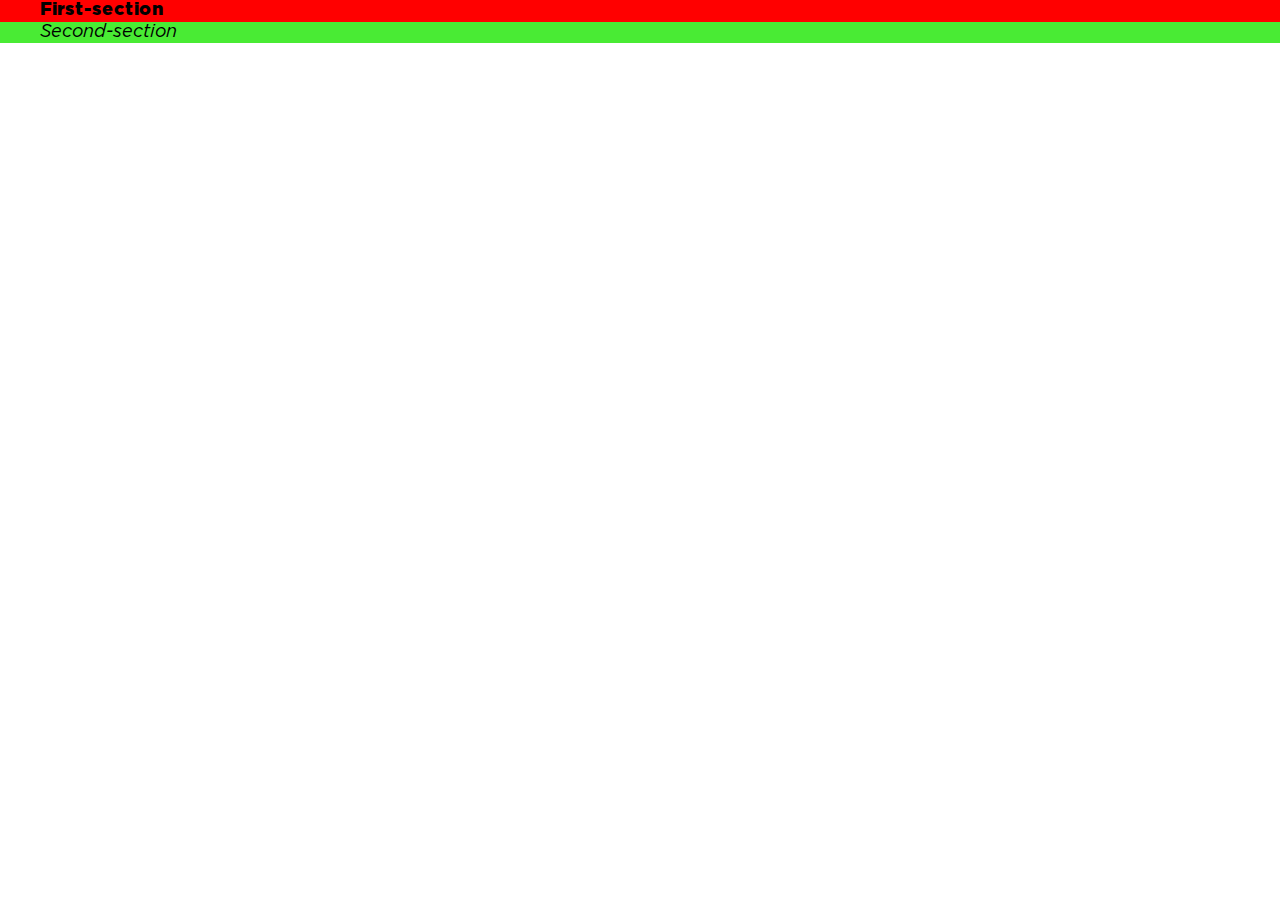
==== app/index.html @ e7c3e161 "Initial commit" ====
<!DOCTYPE html>
<html lang="en">
<head>
	<meta charset="UTF-8">

	<title>Start template</title>
	<meta name="description" content="">

	<meta http-equiv="X-UA-Compatible" content="IE=edge">
	<meta name="viewport" content="width=device-width, initial-scale=1, maximum-scale=1">

	<!-- Template Basic Images Start -->
	<meta property="og:image" content="path/to/image.jpg">
	<link rel="icon" href="img/favicon/favicon.ico">
	<link rel="apple-touch-icon" sizes="180x180" href="img/favicon/apple-touch-icon-180x180.png">
	<!-- Template Basic Images End -->
	
	<!-- Custom Browsers Color Start -->
	<meta name="theme-color" content="#000">
	<!-- Custom Browsers Color End -->

	<!-- <link rel="stylesheet" href="css/bootstrap-grid.min.css"> -->
	<link rel="stylesheet" href="css/normalize.css">
	<link rel="stylesheet" href="css/main.min.css">

</head>
<body>

	<section class="section-first">
		<div class="container">
			First-section
		</div>
	</section>

	<section class="section-second">
		<div class="container">
			Second-section
		</div>
	</section>

	
	<!-- <script src="js/jquery-3.4.1.min.js"></script> -->
	<script src="js/common.js"></script>

</body>
</html>
---- app/css/main.min.css ----
@font-face {
  font-family: 'Gotham Pro';
  src: url("../fonts/GothamPro.eot");
  src: url("../fonts/GothamPro.eot?#iefix") format("embedded-opentype"), url("../fonts/GothamPro.woff") format("woff"), url("../fonts/GothamPro.ttf") format("truetype");
  font-weight: 400;
  font-style: normal; }

@font-face {
  font-family: 'Gotham Pro';
  src: url("../fonts/GothamPro-Black.eot");
  src: url("../fonts/GothamPro-Black.eot?#iefix") format("embedded-opentype"), url("../fonts/GothamPro-Black.woff") format("woff"), url("../fonts/GothamPro-Black.ttf") format("truetype");
  font-weight: 900;
  font-style: normal; }

@font-face {
  font-family: 'Gotham Pro';
  src: url("../fonts/GothamPro-Italic.eot");
  src: url("../fonts/GothamPro-Italic.eot?#iefix") format("embedded-opentype"), url("../fonts/GothamPro-Italic.woff") format("woff"), url("../fonts/GothamPro-Italic.ttf") format("truetype");
  font-weight: 400;
  font-style: italic; }

body {
  min-width: 320px;
  font-family: "Arial", sans-serif;
  font-size: 18px;
  line-height: 1.2; }

.row {
  display: flex;
  flex-wrap: wrap;
  margin: 0 -15px; }

.container {
  max-width: 1200px;
  margin: 0 auto;
  padding: 0 15px; }
  @media (max-width: 1199.98px) {
    .container {
      max-width: 960px; } }
  @media (max-width: 991.98px) {
    .container {
      max-width: 720px; } }
  @media (max-width: 767.98px) {
    .container {
      max-width: 430px; } }
  @media (max-width: 575.98px) {
    .container {
      width: auto; } }

.section-first {
  font-family: 'Gotham Pro';
  font-weight: 900;
  background-color: #ff0000; }

.section-second {
  font-family: 'Gotham Pro';
  font-style: italic;
  background-color: #49eb34; }

/*# sourceMappingURL=[data-uri] */
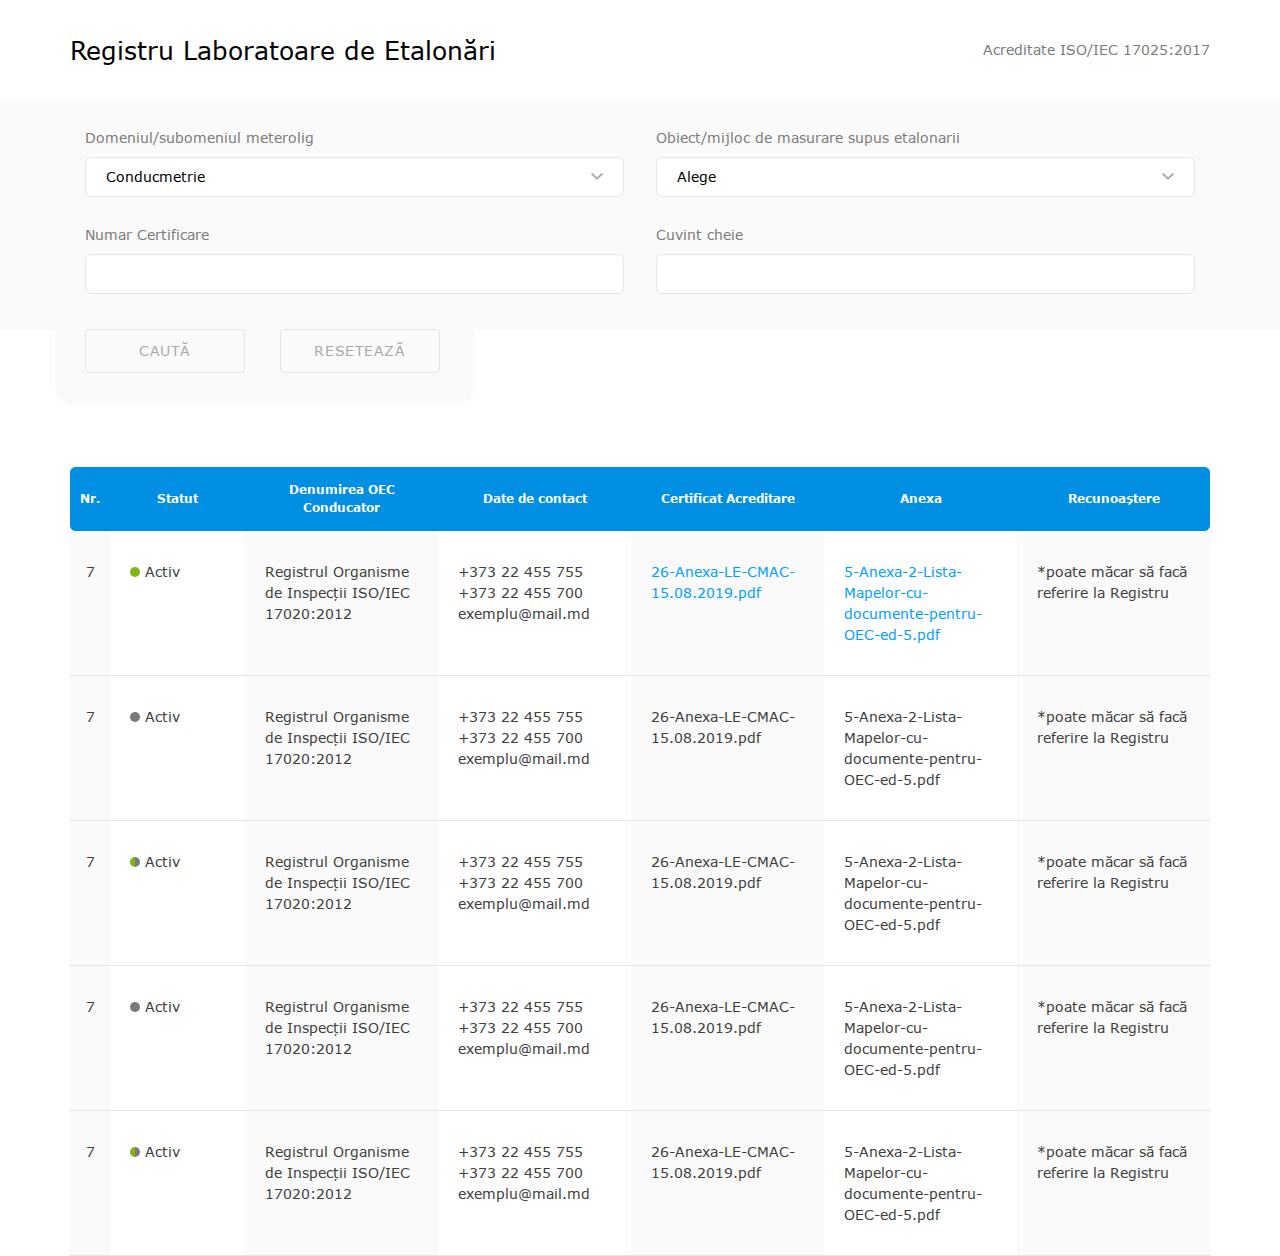
==== commit 0e9c2601: "Add 2 pages" ====
--- a/app/index.html
+++ b/app/index.html
@@ -3,7 +3,7 @@
 <head>
 	<meta charset="UTF-8">
 
-	<title>Start template</title>
+	<title>home</title>
 	<meta name="description" content="">
 
 	<meta http-equiv="X-UA-Compatible" content="IE=edge">
@@ -19,27 +19,200 @@
 	<meta name="theme-color" content="#000">
 	<!-- Custom Browsers Color End -->
 
-	<!-- <link rel="stylesheet" href="css/bootstrap-grid.min.css"> -->
 	<link rel="stylesheet" href="css/normalize.css">
 	<link rel="stylesheet" href="css/main.min.css">
 
 </head>
 <body>
 
-	<section class="section-first">
-		<div class="container">
-			First-section
-		</div>
-	</section>
-
-	<section class="section-second">
-		<div class="container">
-			Second-section
-		</div>
-	</section>
+	<main class="main">
+		<section class="registration">
+			<div class="registration__top">
+				<div class="container">
+					<div class="registration__top-row">
+						<div class="registration__title">Registru Laboratoare de Etalonări</div>
+						<div class="registration__subtitle">Acreditate ISO/IEC 17025:2017</div>
+					</div>
+				</div>
+			</div>
+			<div class="registration__bottom">
+				<div class="container">
+					<form action="#" class="registration__form">
+						<label class="registration__label">
+							<div class="registration__name">Domeniul/subomeniul meterolig</div>
+							<select class="registration__item">
+								<option value="1">Conducmetrie</option>
+								<option value="2">Debite</option>
+								<option value="3">Densitate</option>
+								<option value="4">Temperature</option>
+								<option value="5">Volum</option>
+							</select>
+						</label>
+						<label class="registration__label">
+							<div class="registration__name">Obiect/mijloc de masurare supus etalonarii</div>
+							<select class="registration__item">
+								<option value="1">Alege</option>
+								<option value="2">Debite</option>
+								<option value="3">Densitate</option>
+								<option value="4">Temperature</option>
+								<option value="5">Volum</option>
+							</select>
+						</label>
+						<label class="registration__label">
+							<div class="registration__name">Numar Certificare</div>
+							<input class="registration__item" type="text">
+						</label>
+						<label class="registration__label">
+							<div class="registration__name">Cuvint cheie</div>
+							<input class="registration__item" type="text">
+						</label>
+						<div class="registration__buttons">
+							<div class="registration__btn"><button class="button">Caută</button></div>
+							<div class="registration__btn"><button class="button">Resetează</button></div>
+						</div>
+					</form>
+				</div>
+			</div>
+		</section>
+		<section class="detail">
+			<div class="container">
+				<div class="detail__table">
+
+					<div class="detail__row head">
+						<div class="detail__col">Nr.</div>
+						<div class="detail__col">Statut</div>
+						<div class="detail__col">Denumirea OEC Conducator</div>
+						<div class="detail__col">Date de contact</div>
+						<div class="detail__col">Certificat Acreditare</div>
+						<div class="detail__col">Anexa</div>
+						<div class="detail__col">Recunoaștere</div>
+					</div>
+
+					<div class="detail__row">
+						<div class="detail__col">7</div>
+						<div class="detail__col"><i class="status status--1"></i>Activ</div>
+						<div class="detail__col">
+							Registrul Organisme de Inspecții
+							ISO/IEC 17020:2012
+						</div>
+						<div class="detail__col">
+							+373 22 455 755
+							+373 22 455 700
+							exemplu@mail.md
+						</div>
+						<div class="detail__col">
+							<a href="#">26-Anexa-LE-CMAC-15.08.2019.pdf</a>
+						</div>
+						<div class="detail__col">
+							<a href="#">5-Anexa-2-Lista-Mapelor-cu-documente-pentru-OEC-ed-5.pdf</a>
+						</div>
+						<div class="detail__col">
+							*poate măcar să facă referire la Registru
+						</div>
+					</div>
+
+					<div class="detail__row">
+						<div class="detail__col">7</div>
+						<div class="detail__col"><i class="status status--2"></i>Activ</div>
+						<div class="detail__col">
+							Registrul Organisme de Inspecții
+							ISO/IEC 17020:2012
+						</div>
+						<div class="detail__col">
+							+373 22 455 755
+							+373 22 455 700
+							exemplu@mail.md
+						</div>
+						<div class="detail__col">
+							26-Anexa-LE-CMAC-15.08.2019.pdf
+						</div>
+						<div class="detail__col">
+							5-Anexa-2-Lista-Mapelor-cu-documente-pentru-OEC-ed-5.pdf
+						</div>
+						<div class="detail__col">
+							*poate măcar să facă referire la Registru
+						</div>
+					</div>
+
+					<div class="detail__row">
+						<div class="detail__col">7</div>
+						<div class="detail__col"><i class="status status--3"></i>Activ</div>
+						<div class="detail__col">
+							Registrul Organisme de Inspecții
+							ISO/IEC 17020:2012
+						</div>
+						<div class="detail__col">
+							+373 22 455 755
+							+373 22 455 700
+							exemplu@mail.md
+						</div>
+						<div class="detail__col">
+							26-Anexa-LE-CMAC-15.08.2019.pdf
+						</div>
+						<div class="detail__col">
+							5-Anexa-2-Lista-Mapelor-cu-documente-pentru-OEC-ed-5.pdf
+						</div>
+						<div class="detail__col">
+							*poate măcar să facă referire la Registru
+						</div>
+					</div>
+
+					<div class="detail__row">
+						<div class="detail__col">7</div>
+						<div class="detail__col"><i class="status status--2"></i>Activ</div>
+						<div class="detail__col">
+							Registrul Organisme de Inspecții
+							ISO/IEC 17020:2012
+						</div>
+						<div class="detail__col">
+							+373 22 455 755
+							+373 22 455 700
+							exemplu@mail.md
+						</div>
+						<div class="detail__col">
+							26-Anexa-LE-CMAC-15.08.2019.pdf
+						</div>
+						<div class="detail__col">
+							5-Anexa-2-Lista-Mapelor-cu-documente-pentru-OEC-ed-5.pdf
+						</div>
+						<div class="detail__col">
+							*poate măcar să facă referire la Registru
+						</div>
+					</div>
+
+					<div class="detail__row">
+						<div class="detail__col">7</div>
+						<div class="detail__col"><i class="status status--3"></i>Activ</div>
+						<div class="detail__col">
+							Registrul Organisme de Inspecții
+							ISO/IEC 17020:2012
+						</div>
+						<div class="detail__col">
+							+373 22 455 755
+							+373 22 455 700
+							exemplu@mail.md
+						</div>
+						<div class="detail__col">
+							26-Anexa-LE-CMAC-15.08.2019.pdf
+						</div>
+						<div class="detail__col">
+							5-Anexa-2-Lista-Mapelor-cu-documente-pentru-OEC-ed-5.pdf
+						</div>
+						<div class="detail__col">
+							*poate măcar să facă referire la Registru
+						</div>
+					</div>
+
+			
+
+
+				</div>
+			</div>
+		</section>
+	</main>
 
 	
-	<!-- <script src="js/jquery-3.4.1.min.js"></script> -->
+	<script src="js/jquery-3.4.1.min.js"></script>
 	<script src="js/common.js"></script>
 
 </body>
--- a/app/css/main.min.css
+++ b/app/css/main.min.css
@@ -1,39 +1,50 @@
 @font-face {
-  font-family: 'Gotham Pro';
-  src: url("../fonts/GothamPro.eot");
-  src: url("../fonts/GothamPro.eot?#iefix") format("embedded-opentype"), url("../fonts/GothamPro.woff") format("woff"), url("../fonts/GothamPro.ttf") format("truetype");
+  font-family: 'Verdana';
+  src: url("../fonts/Verdana.eot");
+  src: url("../fonts/Verdana.eot?#iefix") format("embedded-opentype"), url("../fonts/Verdana.woff") format("woff"), url("../fonts/Verdana.ttf") format("truetype");
   font-weight: 400;
-  font-style: normal; }
+  font-style: normal;
+  font-display: swap; }
 
 @font-face {
-  font-family: 'Gotham Pro';
-  src: url("../fonts/GothamPro-Black.eot");
-  src: url("../fonts/GothamPro-Black.eot?#iefix") format("embedded-opentype"), url("../fonts/GothamPro-Black.woff") format("woff"), url("../fonts/GothamPro-Black.ttf") format("truetype");
-  font-weight: 900;
-  font-style: normal; }
-
-@font-face {
-  font-family: 'Gotham Pro';
-  src: url("../fonts/GothamPro-Italic.eot");
-  src: url("../fonts/GothamPro-Italic.eot?#iefix") format("embedded-opentype"), url("../fonts/GothamPro-Italic.woff") format("woff"), url("../fonts/GothamPro-Italic.ttf") format("truetype");
-  font-weight: 400;
-  font-style: italic; }
+  font-family: 'Verdana';
+  src: url("../fonts/Verdana-Bold.eot");
+  src: url("../fonts/Verdana-Bold.eot?#iefix") format("embedded-opentype"), url("../fonts/Verdana-Bold.woff") format("woff"), url("../fonts/Verdana-Bold.ttf") format("truetype");
+  font-weight: 700;
+  font-style: normal;
+  font-display: swap; }
+
+*,
+*:before,
+*:after {
+  box-sizing: border-box; }
+
+html,
+body {
+  overflow-x: hidden; }
+
+.clearfix:after {
+  content: " ";
+  display: table;
+  clear: both; }
+
+.slick-initialized .slick-slide {
+  outline: none; }
 
 body {
   min-width: 320px;
-  font-family: "Arial", sans-serif;
-  font-size: 18px;
-  line-height: 1.2; }
-
-.row {
-  display: flex;
-  flex-wrap: wrap;
-  margin: 0 -15px; }
+  font-family: "Verdana", sans-serif;
+  font-size: 14px;
+  line-height: 1.2;
+  color: #000;
+  min-height: 1000px; }
 
 .container {
-  max-width: 1200px;
+  max-width: 1180px;
   margin: 0 auto;
-  padding: 0 15px; }
+  padding: 0 20px; }
+  .container--1110 {
+    max-width: 1150px; }
   @media (max-width: 1199.98px) {
     .container {
       max-width: 960px; } }
@@ -47,14 +58,239 @@
     .container {
       width: auto; } }
 
-.section-first {
-  font-family: 'Gotham Pro';
-  font-weight: 900;
-  background-color: #ff0000; }
-
-.section-second {
-  font-family: 'Gotham Pro';
-  font-style: italic;
-  background-color: #49eb34; }
-
-/*# sourceMappingURL=[data-uri] */
+.registration {
+  margin-bottom: 137px; }
+  @media (max-width: 767.98px) {
+    .registration {
+      margin-bottom: 30px; } }
+
+.registration__top {
+  padding: 35px 0px;
+  background-color: #fff; }
+  @media (max-width: 767.98px) {
+    .registration__top {
+      padding: 30px; } }
+
+.registration__top-row {
+  display: flex;
+  justify-content: space-between;
+  align-items: center; }
+  @media (max-width: 767.98px) {
+    .registration__top-row {
+      flex-direction: column;
+      align-items: flex-start; } }
+
+.registration__title {
+  font-size: 25px;
+  color: #000; }
+  @media (max-width: 767.98px) {
+    .registration__title {
+      font-size: 23px;
+      margin-bottom: 10px; } }
+
+.registration__subtitle {
+  font-size: 14px;
+  color: #7A7A7A; }
+
+.registration__bottom {
+  position: relative;
+  padding: 30px 0px 6px;
+  background-color: #FAFAFA; }
+  @media (max-width: 767.98px) {
+    .registration__bottom {
+      border-bottom-left-radius: 20px;
+      border-bottom-right-radius: 20px; } }
+
+.registration__form {
+  position: relative;
+  padding: 0 15px;
+  display: flex;
+  justify-content: space-between;
+  flex-wrap: wrap; }
+  @media (max-width: 767.98px) {
+    .registration__form {
+      padding: 0;
+      flex-direction: column; } }
+
+.registration__label {
+  width: 48.6%;
+  margin-bottom: 30px; }
+  @media (max-width: 767.98px) {
+    .registration__label {
+      width: 100%;
+      margin-bottom: 25px; } }
+
+.registration__name {
+  margin-bottom: 10px;
+  font-size: 14px;
+  color: #7A7A7A; }
+
+.registration__item {
+  width: 100%;
+  padding: 11px 20px;
+  outline: none;
+  background-color: #fff;
+  border: 1.5px solid #E5E5E5;
+  border-radius: 6px;
+  font-size: 14px; }
+
+select.registration__item {
+  -moz-appearance: none;
+  -webkit-appearance: none;
+  appearance: none;
+  background: #fff url("../img/select-arrow.png") no-repeat right 20px center; }
+
+.registration__buttons {
+  display: inline-block;
+  position: absolute;
+  width: 420px;
+  height: 77px;
+  bottom: -82px;
+  left: -15px;
+  padding: 0px 30px 30px;
+  background-color: #FAFAFA;
+  border-bottom-left-radius: 20px;
+  border-bottom-right-radius: 20px; }
+  @media (max-width: 767.98px) {
+    .registration__buttons {
+      width: auto;
+      position: static;
+      padding: 0;
+      display: flex;
+      justify-content: space-between; } }
+
+.registration__btn {
+  display: inline-block;
+  width: 160px;
+  margin-right: 30px; }
+  .registration__btn:last-child {
+    margin-right: 0px; }
+  @media (max-width: 767.98px) {
+    .registration__btn {
+      margin-right: 0px; } }
+  @media (max-width: 374px) {
+    .registration__btn {
+      width: 130px; } }
+
+.detail {
+  overflow-x: scroll; }
+  .detail a {
+    text-decoration: none;
+    color: #00A0FC; }
+
+.detail__table {
+  min-width: 930px; }
+
+.detail__row {
+  display: flex;
+  border-bottom: 1px solid #E5E5E5; }
+
+.detail__row.head {
+  background-color: #008FE2;
+  border-radius: 6px;
+  border: none;
+  overflow: hidden; }
+  .detail__row.head .detail__col {
+    display: flex;
+    justify-content: center;
+    align-items: center;
+    padding: 14px;
+    text-align: center;
+    background-color: #008FE2;
+    font-size: 12px;
+    color: #fff;
+    font-weight: 700; }
+
+.detail__col {
+  width: 100%;
+  padding: 30px 20px;
+  font-size: 14px;
+  line-height: 1.5;
+  color: #3D3D3D; }
+  .detail__col:nth-child(1) {
+    width: 40px;
+    flex-shrink: 0;
+    text-align: center;
+    padding: 30px 0px; }
+  .detail__col:nth-child(2) {
+    width: 135px;
+    flex-shrink: 0; }
+  .detail__col:nth-child(2n+1) {
+    background-color: #FAFAFA; }
+
+.status {
+  display: inline-block;
+  width: 10px;
+  height: 10px;
+  border-radius: 50%;
+  margin-right: 5px; }
+  .status--1 {
+    background-color: #7EB712; }
+  .status--2 {
+    background-color: #7A7A7A; }
+  .status--3 {
+    background: #7eb712;
+    background: -moz-linear-gradient(90deg, #7eb712 50%, #7a7a7a 50%);
+    background: -webkit-linear-gradient(90deg, #7eb712 50%, #7a7a7a 50%);
+    background: linear-gradient(90deg, #7eb712 50%, #7a7a7a 50%); }
+
+.cautare {
+  color: #000;
+  font-size: 14px;
+  line-height: 1.7;
+  padding: 80px 0px;
+  padding-bottom: 20px;
+  display: flex;
+  justify-content: space-between;
+  margin: 0 -15px;
+  flex-wrap: wrap; }
+  @media (max-width: 767.98px) {
+    .cautare {
+      padding: 30px 0px;
+      padding-bottom: 0px;
+      flex-direction: column; } }
+
+.cautare__item {
+  width: 33.33%;
+  padding: 0 15px;
+  margin-bottom: 60px; }
+  @media (max-width: 767.98px) {
+    .cautare__item {
+      width: 100%;
+      margin-bottom: 30px; } }
+
+.cautare__title {
+  font-weight: 700; }
+
+.cautare__value {
+  margin-bottom: 20px; }
+
+.cautare__btn {
+  width: 160px; }
+  @media (max-width: 767.98px) {
+    .cautare__btn {
+      margin: 0 auto; } }
+
+.button {
+  display: block;
+  width: 100%;
+  padding: 13px 20px;
+  outline: none;
+  border: 1.5px solid #E5E5E5;
+  background-color: transparent;
+  border-radius: 4px;
+  cursor: pointer;
+  font-size: 14px;
+  text-transform: uppercase;
+  letter-spacing: 0.04em;
+  color: #A9A9A9;
+  cursor: pointer;
+  transition: .3s;
+  text-decoration: none;
+  text-align: center; }
+  .button:hover {
+    color: #fff;
+    border: 1.5px solid #00A0FC;
+    background: #00A0FC; }
+
+/*# sourceMappingURL=[data-uri] */
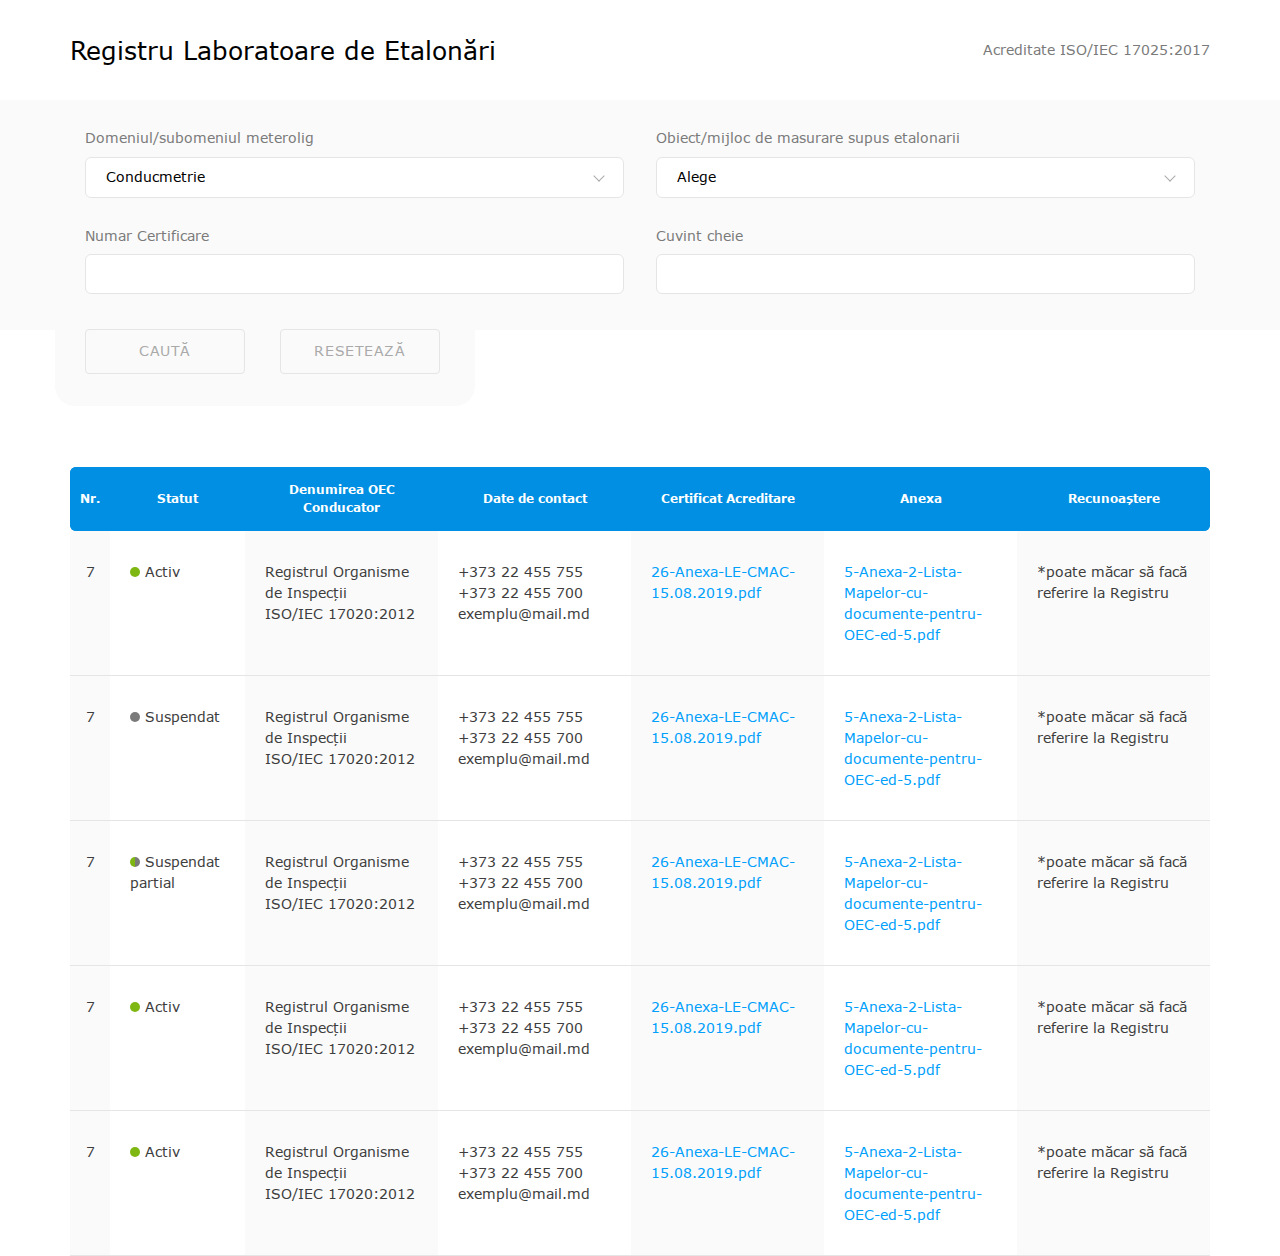
==== commit 6f934bbe: "Fix select" ====
--- a/app/index.html
+++ b/app/index.html
@@ -20,6 +20,8 @@
 	<!-- Custom Browsers Color End -->
 
 	<link rel="stylesheet" href="css/normalize.css">
+	<link rel="stylesheet" href="css/jquery.formstyler.css">
+	<!-- <link rel="stylesheet" href="css/jquery.formstyler.theme.css"> -->
 	<link rel="stylesheet" href="css/main.min.css">
 
 </head>
@@ -45,7 +47,7 @@
 								<option value="2">Debite</option>
 								<option value="3">Densitate</option>
 								<option value="4">Temperature</option>
-								<option value="5">Volum</option>
+
 							</select>
 						</label>
 						<label class="registration__label">
@@ -55,7 +57,7 @@
 								<option value="2">Debite</option>
 								<option value="3">Densitate</option>
 								<option value="4">Temperature</option>
-								<option value="5">Volum</option>
+
 							</select>
 						</label>
 						<label class="registration__label">
@@ -92,119 +94,153 @@
 						<div class="detail__col">7</div>
 						<div class="detail__col"><i class="status status--1"></i>Activ</div>
 						<div class="detail__col">
-							Registrul Organisme de Inspecții
-							ISO/IEC 17020:2012
-						</div>
-						<div class="detail__col">
-							+373 22 455 755
-							+373 22 455 700
-							exemplu@mail.md
-						</div>
-						<div class="detail__col">
-							<a href="#">26-Anexa-LE-CMAC-15.08.2019.pdf</a>
-						</div>
-						<div class="detail__col">
-							<a href="#">5-Anexa-2-Lista-Mapelor-cu-documente-pentru-OEC-ed-5.pdf</a>
-						</div>
-						<div class="detail__col">
-							*poate măcar să facă referire la Registru
-						</div>
-					</div>
-
-					<div class="detail__row">
-						<div class="detail__col">7</div>
-						<div class="detail__col"><i class="status status--2"></i>Activ</div>
-						<div class="detail__col">
-							Registrul Organisme de Inspecții
-							ISO/IEC 17020:2012
-						</div>
-						<div class="detail__col">
-							+373 22 455 755
-							+373 22 455 700
-							exemplu@mail.md
-						</div>
-						<div class="detail__col">
-							26-Anexa-LE-CMAC-15.08.2019.pdf
-						</div>
-						<div class="detail__col">
-							5-Anexa-2-Lista-Mapelor-cu-documente-pentru-OEC-ed-5.pdf
-						</div>
-						<div class="detail__col">
-							*poate măcar să facă referire la Registru
-						</div>
-					</div>
-
-					<div class="detail__row">
-						<div class="detail__col">7</div>
-						<div class="detail__col"><i class="status status--3"></i>Activ</div>
-						<div class="detail__col">
-							Registrul Organisme de Inspecții
-							ISO/IEC 17020:2012
-						</div>
-						<div class="detail__col">
-							+373 22 455 755
-							+373 22 455 700
-							exemplu@mail.md
-						</div>
-						<div class="detail__col">
-							26-Anexa-LE-CMAC-15.08.2019.pdf
-						</div>
-						<div class="detail__col">
-							5-Anexa-2-Lista-Mapelor-cu-documente-pentru-OEC-ed-5.pdf
-						</div>
-						<div class="detail__col">
-							*poate măcar să facă referire la Registru
-						</div>
-					</div>
-
-					<div class="detail__row">
-						<div class="detail__col">7</div>
-						<div class="detail__col"><i class="status status--2"></i>Activ</div>
-						<div class="detail__col">
-							Registrul Organisme de Inspecții
-							ISO/IEC 17020:2012
-						</div>
-						<div class="detail__col">
-							+373 22 455 755
-							+373 22 455 700
-							exemplu@mail.md
-						</div>
-						<div class="detail__col">
-							26-Anexa-LE-CMAC-15.08.2019.pdf
-						</div>
-						<div class="detail__col">
-							5-Anexa-2-Lista-Mapelor-cu-documente-pentru-OEC-ed-5.pdf
-						</div>
-						<div class="detail__col">
-							*poate măcar să facă referire la Registru
-						</div>
-					</div>
-
-					<div class="detail__row">
-						<div class="detail__col">7</div>
-						<div class="detail__col"><i class="status status--3"></i>Activ</div>
-						<div class="detail__col">
-							Registrul Organisme de Inspecții
-							ISO/IEC 17020:2012
-						</div>
-						<div class="detail__col">
-							+373 22 455 755
-							+373 22 455 700
-							exemplu@mail.md
-						</div>
-						<div class="detail__col">
-							26-Anexa-LE-CMAC-15.08.2019.pdf
-						</div>
-						<div class="detail__col">
-							5-Anexa-2-Lista-Mapelor-cu-documente-pentru-OEC-ed-5.pdf
-						</div>
-						<div class="detail__col">
-							*poate măcar să facă referire la Registru
-						</div>
-					</div>
-
-			
-
+							<div class="detail__number">Nr.7</div>
+							<div class="detail__title">Denumirea OEC Conducator</div>
+							Registrul Organisme de Inspecții<br>
+							ISO/IEC 17020:2012
+							<div class="detail__status">Status:<span><i class="status status--1"></i>Activ</span></div>
+						</div>
+						<div class="detail__col">
+							<div class="detail__title">Date de contact</div>
+							+373 22 455 755<br>
+							+373 22 455 700<br>
+							exemplu@mail.md
+						</div>
+						<div class="detail__col">
+							<div class="detail__title">Certificat Acreditare</div>
+							<a href="#">26-Anexa-LE-CMAC-15.08.2019.pdf</a>
+						</div>
+						<div class="detail__col">
+							<div class="detail__title">Anexa</div>
+							<a href="#">5-Anexa-2-Lista-Mapelor-cu-documente-pentru-OEC-ed-5.pdf</a>
+						</div>
+						<div class="detail__col">
+							<div class="detail__title">Recunoaștere</div>
+							*poate măcar să facă referire la Registru
+						</div>
+					</div>
+
+					<div class="detail__row">
+						<div class="detail__col">7</div>
+						<div class="detail__col"><i class="status status--2"></i>Suspendat</div>
+						<div class="detail__col">
+							<div class="detail__number">Nr.7</div>
+							<div class="detail__title">Denumirea OEC Conducator</div>
+							Registrul Organisme de Inspecții<br>
+							ISO/IEC 17020:2012
+							<div class="detail__status">Status:<span><i class="status status--2"></i>Suspendat</span></div>
+						</div>
+						<div class="detail__col">
+							<div class="detail__title">Date de contact</div>
+							+373 22 455 755<br>
+							+373 22 455 700<br>
+							exemplu@mail.md
+						</div>
+						<div class="detail__col">
+							<div class="detail__title">Certificat Acreditare</div>
+							<a href="#">26-Anexa-LE-CMAC-15.08.2019.pdf</a>
+						</div>
+						<div class="detail__col">
+							<div class="detail__title">Anexa</div>
+							<a href="#">5-Anexa-2-Lista-Mapelor-cu-documente-pentru-OEC-ed-5.pdf</a>
+						</div>
+						<div class="detail__col">
+							<div class="detail__title">Recunoaștere</div>
+							*poate măcar să facă referire la Registru
+						</div>
+					</div>
+
+					<div class="detail__row">
+						<div class="detail__col">7</div>
+						<div class="detail__col"><i class="status status--3"></i>Suspendat partial</div>
+						<div class="detail__col">
+							<div class="detail__number">Nr.7</div>
+							<div class="detail__title">Denumirea OEC Conducator</div>
+							Registrul Organisme de Inspecții<br>
+							ISO/IEC 17020:2012
+							<div class="detail__status">Status:<span><i class="status status--3"></i>Suspendat partial</span></div>
+						</div>
+						<div class="detail__col">
+							<div class="detail__title">Date de contact</div>
+							+373 22 455 755<br>
+							+373 22 455 700<br>
+							exemplu@mail.md
+						</div>
+						<div class="detail__col">
+							<div class="detail__title">Certificat Acreditare</div>
+							<a href="#">26-Anexa-LE-CMAC-15.08.2019.pdf</a>
+						</div>
+						<div class="detail__col">
+							<div class="detail__title">Anexa</div>
+							<a href="#">5-Anexa-2-Lista-Mapelor-cu-documente-pentru-OEC-ed-5.pdf</a>
+						</div>
+						<div class="detail__col">
+							<div class="detail__title">Recunoaștere</div>
+							*poate măcar să facă referire la Registru
+						</div>
+					</div>
+
+					<div class="detail__row">
+						<div class="detail__col">7</div>
+						<div class="detail__col"><i class="status status--1"></i>Activ</div>
+						<div class="detail__col">
+							<div class="detail__number">Nr.7</div>
+							<div class="detail__title">Denumirea OEC Conducator</div>
+							Registrul Organisme de Inspecții<br>
+							ISO/IEC 17020:2012
+							<div class="detail__status">Status:<span><i class="status status--1"></i>Activ</span></div>
+						</div>
+						<div class="detail__col">
+							<div class="detail__title">Date de contact</div>
+							+373 22 455 755<br>
+							+373 22 455 700<br>
+							exemplu@mail.md
+						</div>
+						<div class="detail__col">
+							<div class="detail__title">Certificat Acreditare</div>
+							<a href="#">26-Anexa-LE-CMAC-15.08.2019.pdf</a>
+						</div>
+						<div class="detail__col">
+							<div class="detail__title">Anexa</div>
+							<a href="#">5-Anexa-2-Lista-Mapelor-cu-documente-pentru-OEC-ed-5.pdf</a>
+						</div>
+						<div class="detail__col">
+							<div class="detail__title">Recunoaștere</div>
+							*poate măcar să facă referire la Registru
+						</div>
+					</div>
+
+					<div class="detail__row">
+						<div class="detail__col">7</div>
+						<div class="detail__col"><i class="status status--1"></i>Activ</div>
+						<div class="detail__col">
+							<div class="detail__number">Nr.7</div>
+							<div class="detail__title">Denumirea OEC Conducator</div>
+							Registrul Organisme de Inspecții<br>
+							ISO/IEC 17020:2012
+							<div class="detail__status">Status:<span><i class="status status--1"></i>Activ</span></div>
+						</div>
+						<div class="detail__col">
+							<div class="detail__title">Date de contact</div>
+							+373 22 455 755<br>
+							+373 22 455 700<br>
+							exemplu@mail.md
+						</div>
+						<div class="detail__col">
+							<div class="detail__title">Certificat Acreditare</div>
+							<a href="#">26-Anexa-LE-CMAC-15.08.2019.pdf</a>
+						</div>
+						<div class="detail__col">
+							<div class="detail__title">Anexa</div>
+							<a href="#">5-Anexa-2-Lista-Mapelor-cu-documente-pentru-OEC-ed-5.pdf</a>
+						</div>
+						<div class="detail__col">
+							<div class="detail__title">Recunoaștere</div>
+							*poate măcar să facă referire la Registru
+						</div>
+					</div>
+
+					
 
 				</div>
 			</div>
@@ -213,6 +249,7 @@
 
 	
 	<script src="js/jquery-3.4.1.min.js"></script>
+	<script src="js/jquery.formstyler.min.js"></script>
 	<script src="js/common.js"></script>
 
 </body>
--- a/app/css/main.min.css
+++ b/app/css/main.min.css
@@ -125,7 +125,8 @@
   font-size: 14px;
   color: #7A7A7A; }
 
-.registration__item {
+.registration__item,
+.jq-selectbox__select {
   width: 100%;
   padding: 11px 20px;
   outline: none;
@@ -135,10 +136,46 @@
   font-size: 14px; }
 
 select.registration__item {
-  -moz-appearance: none;
-  -webkit-appearance: none;
-  appearance: none;
-  background: #fff url("../img/select-arrow.png") no-repeat right 20px center; }
+  display: none !important; }
+
+.jq-selectbox.registration__item {
+  padding: 0;
+  border: none; }
+
+.jq-selectbox__select {
+  cursor: pointer;
+  position: relative; }
+  .jq-selectbox__select::after {
+    position: absolute;
+    content: '';
+    top: 18px;
+    right: 20px;
+    transform: translate(0px, -50%) rotate(-45deg);
+    width: 8px;
+    height: 8px;
+    border-bottom: 1px solid #A9A9A9;
+    border-left: 1px solid #A9A9A9;
+    transition: .3s; }
+  .jq-selectbox__select.active::after {
+    transform: translate(0px, -50%) rotate(135deg); }
+
+.jq-selectbox__dropdown {
+  width: 100%;
+  top: 33px !important; }
+  .jq-selectbox__dropdown ul {
+    background-color: #fff;
+    width: 100%;
+    padding: 0;
+    margin: 0;
+    border: 1.5px solid #E5E5E5;
+    border-top: none;
+    border-bottom-right-radius: 6px;
+    border-bottom-left-radius: 6px; }
+  .jq-selectbox__dropdown li {
+    cursor: pointer;
+    padding: 6px 20px; }
+    .jq-selectbox__dropdown li:hover {
+      background-color: #E5E5E5; }
 
 .registration__buttons {
   display: inline-block;
@@ -177,13 +214,27 @@
   .detail a {
     text-decoration: none;
     color: #00A0FC; }
+  @media (max-width: 767.98px) {
+    .detail {
+      overflow: visible; } }
 
 .detail__table {
   min-width: 930px; }
+  @media (max-width: 767.98px) {
+    .detail__table {
+      min-width: auto;
+      width: 100%; } }
 
 .detail__row {
   display: flex;
   border-bottom: 1px solid #E5E5E5; }
+  @media (max-width: 767.98px) {
+    .detail__row {
+      flex-direction: column;
+      border: 1.5px solid #E5E5E5;
+      border-radius: 6px;
+      margin-bottom: 30px;
+      padding: 10px 0px; } }
 
 .detail__row.head {
   background-color: #008FE2;
@@ -200,8 +251,12 @@
     font-size: 12px;
     color: #fff;
     font-weight: 700; }
+  @media (max-width: 767.98px) {
+    .detail__row.head {
+      display: none; } }
 
 .detail__col {
+  position: relative;
   width: 100%;
   padding: 30px 20px;
   font-size: 14px;
@@ -217,6 +272,53 @@
     flex-shrink: 0; }
   .detail__col:nth-child(2n+1) {
     background-color: #FAFAFA; }
+  @media (max-width: 767.98px) {
+    .detail__col {
+      background-color: #fff;
+      padding: 15px 25px; }
+      .detail__col:nth-child(1), .detail__col:nth-child(2) {
+        display: none; }
+      .detail__col:nth-child(2n) {
+        background-color: #FAFAFA; }
+      .detail__col:nth-child(2n+1) {
+        background-color: #fff; }
+      .detail__col:nth-child(3), .detail__col:nth-child(4) {
+        font-weight: 600; } }
+
+.detail__title {
+  display: none; }
+  @media (max-width: 767.98px) {
+    .detail__title {
+      display: block;
+      color: #A9A9A9;
+      margin-bottom: 5px;
+      font-weight: 400; } }
+
+.detail__status {
+  display: none; }
+  @media (max-width: 767.98px) {
+    .detail__status {
+      display: block;
+      margin-top: 5px;
+      color: #A9A9A9;
+      font-weight: 400; }
+      .detail__status span {
+        margin-left: 5px;
+        font-weight: 600;
+        color: #000; } }
+
+.detail__number {
+  display: none; }
+  @media (max-width: 767.98px) {
+    .detail__number {
+      position: absolute;
+      top: -22px;
+      left: 14px;
+      padding: 0 10px;
+      background-color: #fff;
+      display: block;
+      color: #A9A9A9;
+      font-weight: 400; } }
 
 .status {
   display: inline-block;
@@ -293,4 +395,4 @@
     border: 1.5px solid #00A0FC;
     background: #00A0FC; }
 
-/*# sourceMappingURL=[data-uri] */
+/*# sourceMappingURL=[data-uri] */
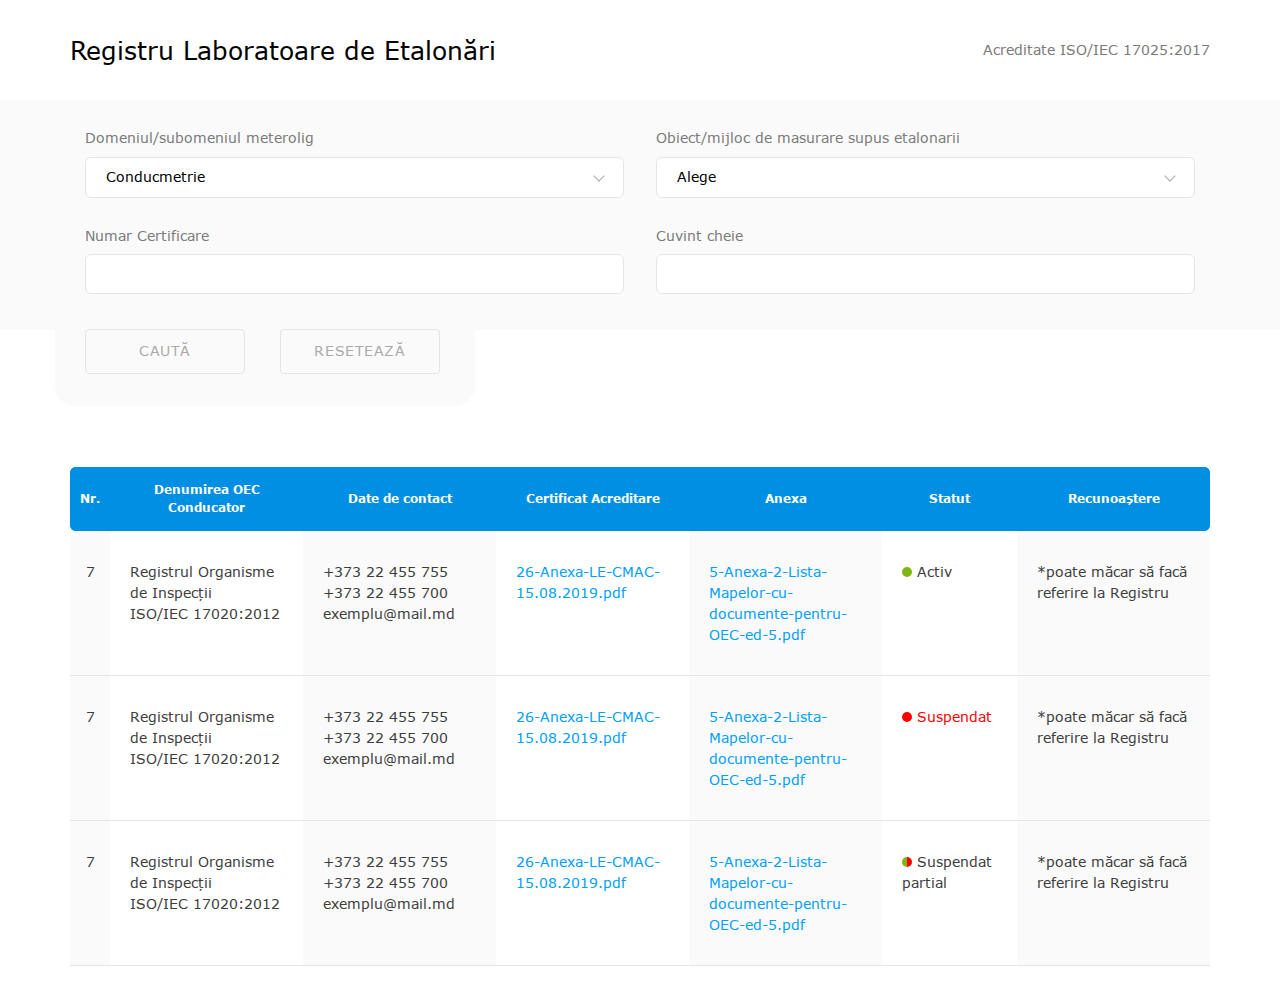
==== commit 9d3ae6e5: "Change columns" ====
--- a/app/index.html
+++ b/app/index.html
@@ -82,17 +82,16 @@
 
 					<div class="detail__row head">
 						<div class="detail__col">Nr.</div>
-						<div class="detail__col">Statut</div>
 						<div class="detail__col">Denumirea OEC Conducator</div>
 						<div class="detail__col">Date de contact</div>
 						<div class="detail__col">Certificat Acreditare</div>
 						<div class="detail__col">Anexa</div>
+						<div class="detail__col">Statut</div>
 						<div class="detail__col">Recunoaștere</div>
 					</div>
 
 					<div class="detail__row">
 						<div class="detail__col">7</div>
-						<div class="detail__col"><i class="status status--1"></i>Activ</div>
 						<div class="detail__col">
 							<div class="detail__number">Nr.7</div>
 							<div class="detail__title">Denumirea OEC Conducator</div>
@@ -114,6 +113,7 @@
 							<div class="detail__title">Anexa</div>
 							<a href="#">5-Anexa-2-Lista-Mapelor-cu-documente-pentru-OEC-ed-5.pdf</a>
 						</div>
+						<div class="detail__col"><i class="status status--1"></i>Activ</div>
 						<div class="detail__col">
 							<div class="detail__title">Recunoaștere</div>
 							*poate măcar să facă referire la Registru
@@ -122,13 +122,12 @@
 
 					<div class="detail__row">
 						<div class="detail__col">7</div>
-						<div class="detail__col"><i class="status status--2"></i>Suspendat</div>
 						<div class="detail__col">
 							<div class="detail__number">Nr.7</div>
 							<div class="detail__title">Denumirea OEC Conducator</div>
 							Registrul Organisme de Inspecții<br>
 							ISO/IEC 17020:2012
-							<div class="detail__status">Status:<span><i class="status status--2"></i>Suspendat</span></div>
+							<div class="detail__status">Status:<span><i class="status status--2"></i><span class="sus-mark">Suspendat</span></span></div>
 						</div>
 						<div class="detail__col">
 							<div class="detail__title">Date de contact</div>
@@ -144,6 +143,7 @@
 							<div class="detail__title">Anexa</div>
 							<a href="#">5-Anexa-2-Lista-Mapelor-cu-documente-pentru-OEC-ed-5.pdf</a>
 						</div>
+						<div class="detail__col"><i class="status status--2"></i><span class="sus-mark">Suspendat</span></div>
 						<div class="detail__col">
 							<div class="detail__title">Recunoaștere</div>
 							*poate măcar să facă referire la Registru
@@ -152,7 +152,7 @@
 
 					<div class="detail__row">
 						<div class="detail__col">7</div>
-						<div class="detail__col"><i class="status status--3"></i>Suspendat partial</div>
+						
 						<div class="detail__col">
 							<div class="detail__number">Nr.7</div>
 							<div class="detail__title">Denumirea OEC Conducator</div>
@@ -174,66 +174,7 @@
 							<div class="detail__title">Anexa</div>
 							<a href="#">5-Anexa-2-Lista-Mapelor-cu-documente-pentru-OEC-ed-5.pdf</a>
 						</div>
-						<div class="detail__col">
-							<div class="detail__title">Recunoaștere</div>
-							*poate măcar să facă referire la Registru
-						</div>
-					</div>
-
-					<div class="detail__row">
-						<div class="detail__col">7</div>
-						<div class="detail__col"><i class="status status--1"></i>Activ</div>
-						<div class="detail__col">
-							<div class="detail__number">Nr.7</div>
-							<div class="detail__title">Denumirea OEC Conducator</div>
-							Registrul Organisme de Inspecții<br>
-							ISO/IEC 17020:2012
-							<div class="detail__status">Status:<span><i class="status status--1"></i>Activ</span></div>
-						</div>
-						<div class="detail__col">
-							<div class="detail__title">Date de contact</div>
-							+373 22 455 755<br>
-							+373 22 455 700<br>
-							exemplu@mail.md
-						</div>
-						<div class="detail__col">
-							<div class="detail__title">Certificat Acreditare</div>
-							<a href="#">26-Anexa-LE-CMAC-15.08.2019.pdf</a>
-						</div>
-						<div class="detail__col">
-							<div class="detail__title">Anexa</div>
-							<a href="#">5-Anexa-2-Lista-Mapelor-cu-documente-pentru-OEC-ed-5.pdf</a>
-						</div>
-						<div class="detail__col">
-							<div class="detail__title">Recunoaștere</div>
-							*poate măcar să facă referire la Registru
-						</div>
-					</div>
-
-					<div class="detail__row">
-						<div class="detail__col">7</div>
-						<div class="detail__col"><i class="status status--1"></i>Activ</div>
-						<div class="detail__col">
-							<div class="detail__number">Nr.7</div>
-							<div class="detail__title">Denumirea OEC Conducator</div>
-							Registrul Organisme de Inspecții<br>
-							ISO/IEC 17020:2012
-							<div class="detail__status">Status:<span><i class="status status--1"></i>Activ</span></div>
-						</div>
-						<div class="detail__col">
-							<div class="detail__title">Date de contact</div>
-							+373 22 455 755<br>
-							+373 22 455 700<br>
-							exemplu@mail.md
-						</div>
-						<div class="detail__col">
-							<div class="detail__title">Certificat Acreditare</div>
-							<a href="#">26-Anexa-LE-CMAC-15.08.2019.pdf</a>
-						</div>
-						<div class="detail__col">
-							<div class="detail__title">Anexa</div>
-							<a href="#">5-Anexa-2-Lista-Mapelor-cu-documente-pentru-OEC-ed-5.pdf</a>
-						</div>
+						<div class="detail__col"><i class="status status--3"></i>Suspendat partial</div>
 						<div class="detail__col">
 							<div class="detail__title">Recunoaștere</div>
 							*poate măcar să facă referire la Registru
@@ -241,7 +182,6 @@
 					</div>
 
 					
-
 				</div>
 			</div>
 		</section>
--- a/app/css/main.min.css
+++ b/app/css/main.min.css
@@ -214,13 +214,13 @@
   .detail a {
     text-decoration: none;
     color: #00A0FC; }
-  @media (max-width: 767.98px) {
+  @media (max-width: 991.98px) {
     .detail {
       overflow: visible; } }
 
 .detail__table {
   min-width: 930px; }
-  @media (max-width: 767.98px) {
+  @media (max-width: 991.98px) {
     .detail__table {
       min-width: auto;
       width: 100%; } }
@@ -228,7 +228,7 @@
 .detail__row {
   display: flex;
   border-bottom: 1px solid #E5E5E5; }
-  @media (max-width: 767.98px) {
+  @media (max-width: 991.98px) {
     .detail__row {
       flex-direction: column;
       border: 1.5px solid #E5E5E5;
@@ -251,7 +251,7 @@
     font-size: 12px;
     color: #fff;
     font-weight: 700; }
-  @media (max-width: 767.98px) {
+  @media (max-width: 991.98px) {
     .detail__row.head {
       display: none; } }
 
@@ -267,27 +267,25 @@
     flex-shrink: 0;
     text-align: center;
     padding: 30px 0px; }
-  .detail__col:nth-child(2) {
+  .detail__col:nth-child(6) {
     width: 135px;
     flex-shrink: 0; }
   .detail__col:nth-child(2n+1) {
     background-color: #FAFAFA; }
-  @media (max-width: 767.98px) {
+  @media (max-width: 991.98px) {
     .detail__col {
       background-color: #fff;
       padding: 15px 25px; }
-      .detail__col:nth-child(1), .detail__col:nth-child(2) {
+      .detail__col:nth-child(1), .detail__col:nth-child(6) {
         display: none; }
-      .detail__col:nth-child(2n) {
-        background-color: #FAFAFA; }
-      .detail__col:nth-child(2n+1) {
-        background-color: #fff; }
-      .detail__col:nth-child(3), .detail__col:nth-child(4) {
-        font-weight: 600; } }
+      .detail__col:nth-child(2), .detail__col:nth-child(3) {
+        font-weight: 600; }
+      .detail__col:nth-child(7) {
+        background-color: #fff; } }
 
 .detail__title {
   display: none; }
-  @media (max-width: 767.98px) {
+  @media (max-width: 991.98px) {
     .detail__title {
       display: block;
       color: #A9A9A9;
@@ -296,7 +294,7 @@
 
 .detail__status {
   display: none; }
-  @media (max-width: 767.98px) {
+  @media (max-width: 991.98px) {
     .detail__status {
       display: block;
       margin-top: 5px;
@@ -309,7 +307,7 @@
 
 .detail__number {
   display: none; }
-  @media (max-width: 767.98px) {
+  @media (max-width: 991.98px) {
     .detail__number {
       position: absolute;
       top: -22px;
@@ -327,14 +325,17 @@
   border-radius: 50%;
   margin-right: 5px; }
   .status--1 {
-    background-color: #7EB712; }
+    background-color: #7eb712; }
   .status--2 {
-    background-color: #7A7A7A; }
+    background-color: red; }
   .status--3 {
-    background: #7eb712;
-    background: -moz-linear-gradient(90deg, #7eb712 50%, #7a7a7a 50%);
-    background: -webkit-linear-gradient(90deg, #7eb712 50%, #7a7a7a 50%);
-    background: linear-gradient(90deg, #7eb712 50%, #7a7a7a 50%); }
+    background: red;
+    background: -moz-linear-gradient(90deg, #7eb712 50%, red 50%);
+    background: -webkit-linear-gradient(90deg, #7eb712 50%, red 50%);
+    background: linear-gradient(90deg, #7eb712 50%, red 50%); }
+
+span.sus-mark {
+  color: red; }
 
 .cautare {
   color: #000;
@@ -395,4 +396,4 @@
     border: 1.5px solid #00A0FC;
     background: #00A0FC; }
 
-/*# sourceMappingURL=[data-uri] */
+/*# sourceMappingURL=[data-uri] */
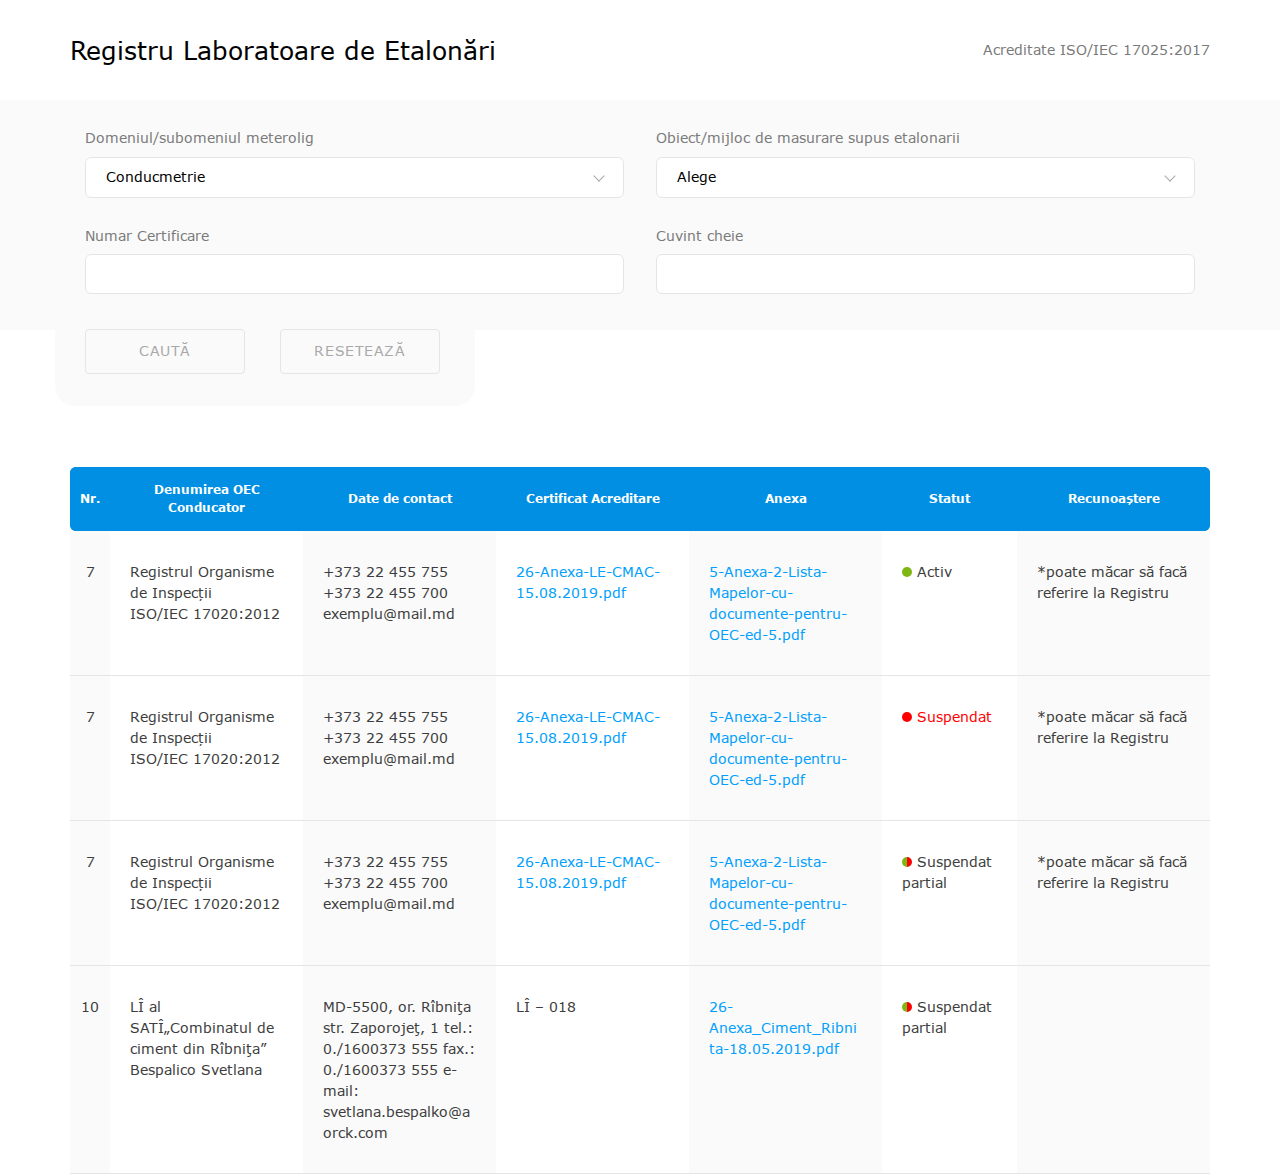
==== commit 4ca2739e: "add word break" ====
--- a/app/index.html
+++ b/app/index.html
@@ -81,7 +81,7 @@
 				<div class="detail__table">
 
 					<div class="detail__row head">
-						<div class="detail__col">Nr.</div>
+						<div class="detail__col detail__number">Nr.</div>
 						<div class="detail__col">Denumirea OEC Conducator</div>
 						<div class="detail__col">Date de contact</div>
 						<div class="detail__col">Certificat Acreditare</div>
@@ -181,6 +181,33 @@
 						</div>
 					</div>
 
+					<div class="detail__row">
+						<div class="detail__col">10</div>
+						
+						<div class="detail__col">
+							LÎ al SATÎ„Combinatul de ciment din Rîbniţa”
+							Bespalico Svetlana
+						</div>
+						<div class="detail__col">
+							MD-5500, or. Rîbniţa str. Zaporojeţ, 1
+							tel.: 0./1600373 555
+
+							fax.: 0./1600373 555
+
+							e-mail: svetlana.bespalko@aorck.com
+						</div>
+						<div class="detail__col">
+							LÎ – 018
+						</div>
+						<div class="detail__col">
+							<a href="#">26-Anexa_Ciment_Ribnita-18.05.2019.pdf</a>
+						</div>
+						<div class="detail__col"><i class="status status--3"></i>Suspendat partial</div>
+						<div class="detail__col">
+							
+						</div>
+					</div>
+
 					
 				</div>
 			</div>
--- a/app/css/main.min.css
+++ b/app/css/main.min.css
@@ -209,14 +209,13 @@
     .registration__btn {
       width: 130px; } }
 
-.detail {
-  overflow-x: scroll; }
-  .detail a {
-    text-decoration: none;
-    color: #00A0FC; }
-  @media (max-width: 991.98px) {
-    .detail {
-      overflow: visible; } }
+.detail a {
+  text-decoration: none;
+  color: #00A0FC; }
+
+@media (max-width: 991.98px) {
+  .detail {
+    overflow: visible; } }
 
 .detail__table {
   min-width: 930px; }
@@ -261,7 +260,8 @@
   padding: 30px 20px;
   font-size: 14px;
   line-height: 1.5;
-  color: #3D3D3D; }
+  color: #3D3D3D;
+  word-break: break-word; }
   .detail__col:nth-child(1) {
     width: 40px;
     flex-shrink: 0;
@@ -282,6 +282,9 @@
         font-weight: 600; }
       .detail__col:nth-child(7) {
         background-color: #fff; } }
+
+.detail__number {
+  word-break: normal; }
 
 .detail__title {
   display: none; }
@@ -396,4 +399,4 @@
     border: 1.5px solid #00A0FC;
     background: #00A0FC; }
 
-/*# sourceMappingURL=[data-uri] */
+/*# sourceMappingURL=[data-uri] */
